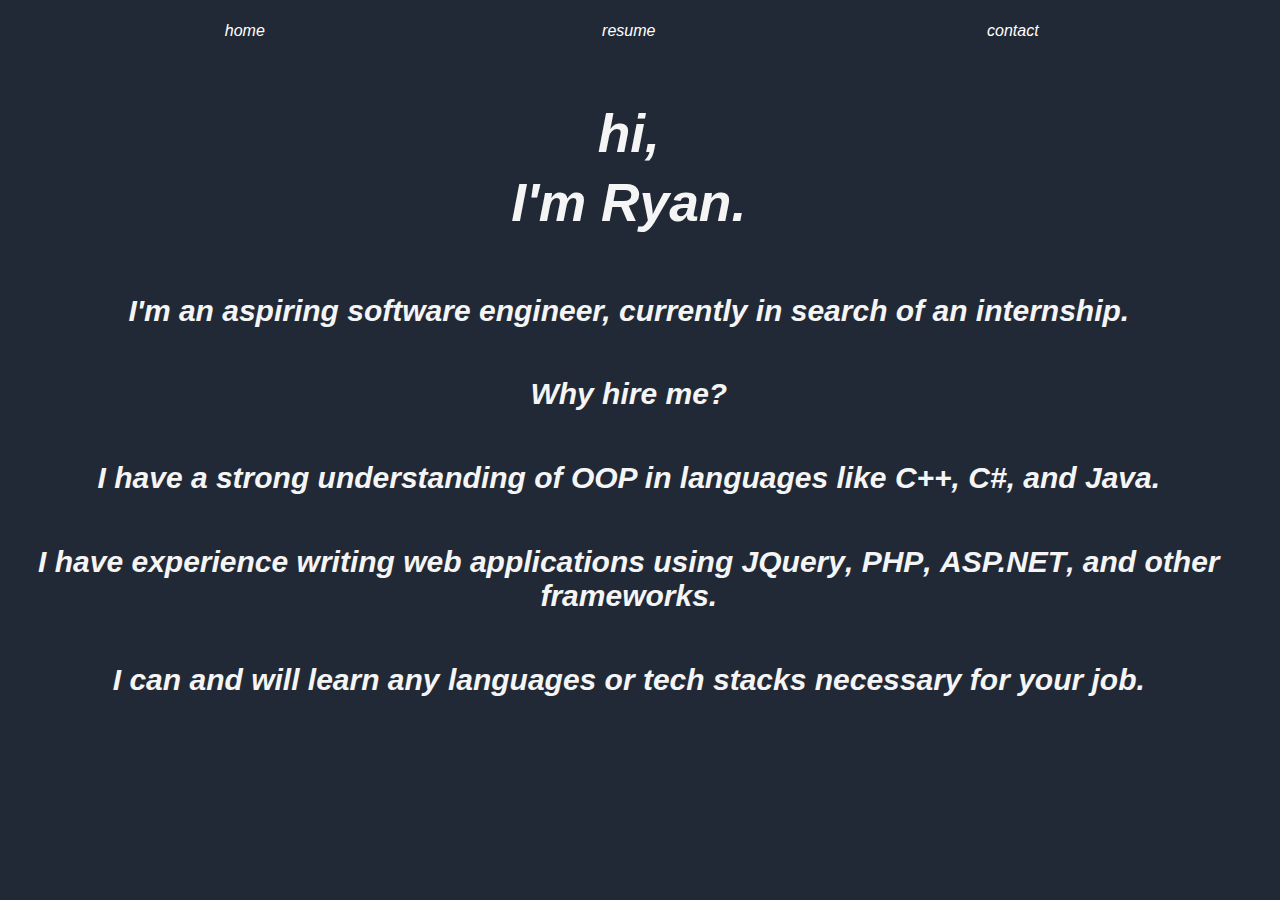
==== index.html @ dfc20670 "Mobile config v2" ====
<!DOCTYPE html>
<html lang="en">
<head>
    <meta charset="UTF-8">
    <meta http-equiv="X-UA-Compatible" content="IE=edge">
    <meta name="viewport" content="width=device-width, initial-scale=1.0">
    <title>Ryan Enns</title>
    <link rel="stylesheet" href="index.css">
</head>
<body>
    <div class="navbar">
        <ul id="nav">
            <li><a href="index.html">home</a></li>
            <li><a href="resume.html">resume</a></li>
            <li><a href="contact.html">contact</a></li>
        </ul>
    </div>
    <div id="body-margin">
        <div class="main" id="hi">
            <h1><i>hi,</i></h1>
        </div>
        <div class="main" id="ryan">
            <h1><I>I'm Ryan.</I></h1>
        </div>
        <div class="sub">
            <h2>I'm an aspiring software engineer, currently in search of an internship.</h2>
        </div>
        <div class="sub" id="why">
            <h2><b>Why hire me?</b></h2>
        </div>
        <div class="sub">
            <h2>I have a strong understanding of OOP in languages like <b>C++</b>, <b>C#</b>, and <b>Java</b>.</h2>
        </div>
        <div class="sub">
            <h2>I have experience writing web applications using <b>JQuery</b>, <b>PHP</b>, <b>ASP.NET</b>, and other frameworks.</h2>
        </div>
        <div class="sub">
            <h2>I <b>can</b> and <b>will</b> learn <b>any</b> languages or tech stacks necessary for your job.</h2>
        </div>
    </div>
</body>
</html>
---- index.css ----
body {
    background-color: rgb(34, 41, 54);
    width: 97vw;
    height: 97vh;
}

.main, .sub {
    display: flex;
    justify-content: center;
    padding: 0%;
    font-family: 'Segoe UI', Tahoma, Geneva, Verdana, sans-serif;
    color: whitesmoke;
    font-size: 20pt;
}

#body-margin {
    padding: 1vw;
}

/*laughably bad design but it works!! >:D*/

#ryan {
    margin-top: -7vh;
}

.sub {
    font-style: oblique;
    font-weight: 300;
    font-size: 15pt;
    text-align: center;
}

.main :hover, .sub :hover {
    cursor: default;
}

/*
#hi {
    height: auto;
}

#final {
    font-size: 20pt;
}

#why {
    height: auto;
}

#why h2 {
    font-size: 30pt;
}

#ryan {
    height: 200px;
}

.main, .sub {
    display: flex;
    justify-content: center;
    padding: 0%;
    margin: -20px;
}

.main h1, .sub h2 {
    font-family: 'Segoe UI', Tahoma, Geneva, Verdana, sans-serif;
    color: whitesmoke;
    font-size: 5vw;
}

.sub {
    height: auto;
}
*/

/* nav stuff! */

#nav {
    display: flex;
    justify-content: center;
    list-style-type: none;
    margin: 0;
    padding: 0;
    overflow: hidden;
}

#nav li {
    width: 30vw;
    float: left;
}

#nav li a {
    /*font formatting*/
    font-style: italic;
    font-family: 'Segoe UI', Tahoma, Geneva, Verdana, sans-serif;

    display: block;
    color: white;

    text-align: center;
    text-decoration: none;

    padding: 14px 16px;
    /*sets transition property and duration*/
    transition-duration: 1s;
    transition-property: color;
}

#nav li a:hover {
    color: goldenrod;
}
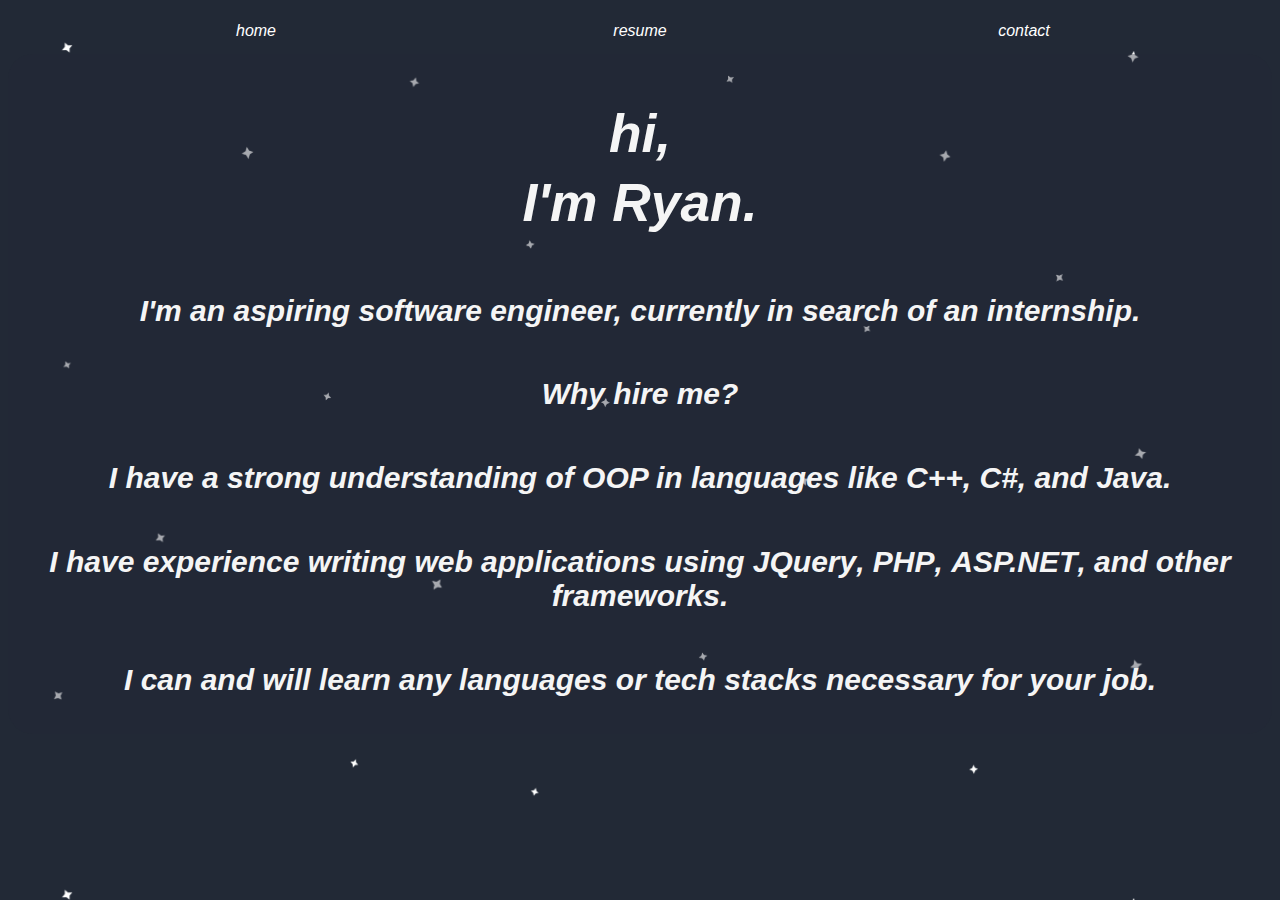
==== commit 505e1566: "Created resume.html; sorted styles; added resume.pdf" ====
--- a/index.html
+++ b/index.html
@@ -6,6 +6,7 @@
     <meta name="viewport" content="width=device-width, initial-scale=1.0">
     <title>Ryan Enns</title>
     <link rel="stylesheet" href="index.css">
+    <link rel="stylesheet" href="navbar.css">
 </head>
 <body>
     <div class="navbar">
@@ -17,25 +18,25 @@
     </div>
     <div id="body-margin">
         <div class="main" id="hi">
-            <h1><i>hi,</i></h1>
+            <h1 class="text"><i>hi,</i></h1>
         </div>
         <div class="main" id="ryan">
-            <h1><I>I'm Ryan.</I></h1>
+            <h1 class="text"><I>I'm Ryan.</I></h1>
         </div>
         <div class="sub">
-            <h2>I'm an aspiring software engineer, currently in search of an internship.</h2>
+            <h2 class="text">I'm an aspiring software engineer, currently in search of an internship.</h2>
         </div>
         <div class="sub" id="why">
-            <h2><b>Why hire me?</b></h2>
+            <h2 class="text"><b>Why hire me?</b></h2>
         </div>
         <div class="sub">
-            <h2>I have a strong understanding of OOP in languages like <b>C++</b>, <b>C#</b>, and <b>Java</b>.</h2>
+            <h2 class="text">I have a strong understanding of OOP in languages like <b>C++</b>, <b>C#</b>, and <b>Java</b>.</h2>
         </div>
         <div class="sub">
-            <h2>I have experience writing web applications using <b>JQuery</b>, <b>PHP</b>, <b>ASP.NET</b>, and other frameworks.</h2>
+            <h2 class="text">I have experience writing web applications using <b>JQuery</b>, <b>PHP</b>, <b>ASP.NET</b>, and other frameworks.</h2>
         </div>
         <div class="sub">
-            <h2>I <b>can</b> and <b>will</b> learn <b>any</b> languages or tech stacks necessary for your job.</h2>
+            <h2 class="text">I <b>can</b> and <b>will</b> learn <b>any</b> languages or tech stacks necessary for your job.</h2>
         </div>
     </div>
 </body>
--- a/index.css
+++ b/index.css
@@ -1,22 +1,69 @@
+/* styles for all pages */
+
 body {
-    background-color: rgb(34, 41, 54);
-    width: 97vw;
-    height: 97vh;
+    user-select: none;
+    -moz-user-select: none;
+    -webkit-user-select: none;
+    background-image: url(./images/bckgr.png);
+    background-size: 100%;
 }
+
+.text {
+    font-family: 'Segoe UI', Tahoma, Geneva, Verdana, sans-serif;
+    color: whitesmoke;
+}
+
 
 .main, .sub {
     display: flex;
     justify-content: center;
     padding: 0%;
-    font-family: 'Segoe UI', Tahoma, Geneva, Verdana, sans-serif;
-    color: whitesmoke;
     font-size: 20pt;
 }
 
 #body-margin {
     padding: 1vw;
+    background-color: rgba(34, 41, 54, 0.4);
+    border-radius: 25px;
 }
 
+/* styles for the resume.html page */
+
+.skills-bubble {
+    background-color: rgba(72, 61, 139, 0.75);
+    width: 30vw;
+
+    margin-right: 10px;
+    margin-left: 10px;
+
+    border-radius: 15px;
+    margin-top: 1vw;
+    margin-bottom: 1vw;
+}
+
+.skills-bubble :hover {
+    cursor: default;
+}
+
+/* dynamic stuff for various device sizes */
+
+@media only screen and (max-width: 600px) {
+    .skills-bubble {
+        font-size: 10pt;
+    }
+}
+
+@media only screen and (min-width: 1100px) {
+    .skills-bubble {
+        text-align: center;
+        float: left;
+    }
+
+    #bubbles {
+        display: flex;
+        justify-content: center;
+    }
+}
 /*laughably bad design but it works!! >:D*/
 
 #ryan {
@@ -32,80 +79,4 @@
 
 .main :hover, .sub :hover {
     cursor: default;
-}
-
-/*
-#hi {
-    height: auto;
-}
-
-#final {
-    font-size: 20pt;
-}
-
-#why {
-    height: auto;
-}
-
-#why h2 {
-    font-size: 30pt;
-}
-
-#ryan {
-    height: 200px;
-}
-
-.main, .sub {
-    display: flex;
-    justify-content: center;
-    padding: 0%;
-    margin: -20px;
-}
-
-.main h1, .sub h2 {
-    font-family: 'Segoe UI', Tahoma, Geneva, Verdana, sans-serif;
-    color: whitesmoke;
-    font-size: 5vw;
-}
-
-.sub {
-    height: auto;
-}
-*/
-
-/* nav stuff! */
-
-#nav {
-    display: flex;
-    justify-content: center;
-    list-style-type: none;
-    margin: 0;
-    padding: 0;
-    overflow: hidden;
-}
-
-#nav li {
-    width: 30vw;
-    float: left;
-}
-
-#nav li a {
-    /*font formatting*/
-    font-style: italic;
-    font-family: 'Segoe UI', Tahoma, Geneva, Verdana, sans-serif;
-
-    display: block;
-    color: white;
-
-    text-align: center;
-    text-decoration: none;
-
-    padding: 14px 16px;
-    /*sets transition property and duration*/
-    transition-duration: 1s;
-    transition-property: color;
-}
-
-#nav li a:hover {
-    color: goldenrod;
 }--- a/navbar.css
+++ b/navbar.css
@@ -0,0 +1,36 @@
+/* nav stuff! */
+
+#nav {
+    display: flex;
+    justify-content: center;
+    list-style-type: none;
+    margin: 0;
+    padding: 0;
+    overflow: hidden;
+}
+
+#nav li {
+    width: 30vw;
+    float: left;
+}
+
+#nav li a {
+    /*font formatting*/
+    font-style: italic;
+    font-family: 'Segoe UI', Tahoma, Geneva, Verdana, sans-serif;
+
+    display: block;
+    color: white;
+
+    text-align: center;
+    text-decoration: none;
+
+    padding: 14px 16px;
+    /*sets transition property and duration*/
+    transition-duration: 1s;
+    transition-property: color;
+}
+
+#nav li a:hover {
+    color: goldenrod;
+}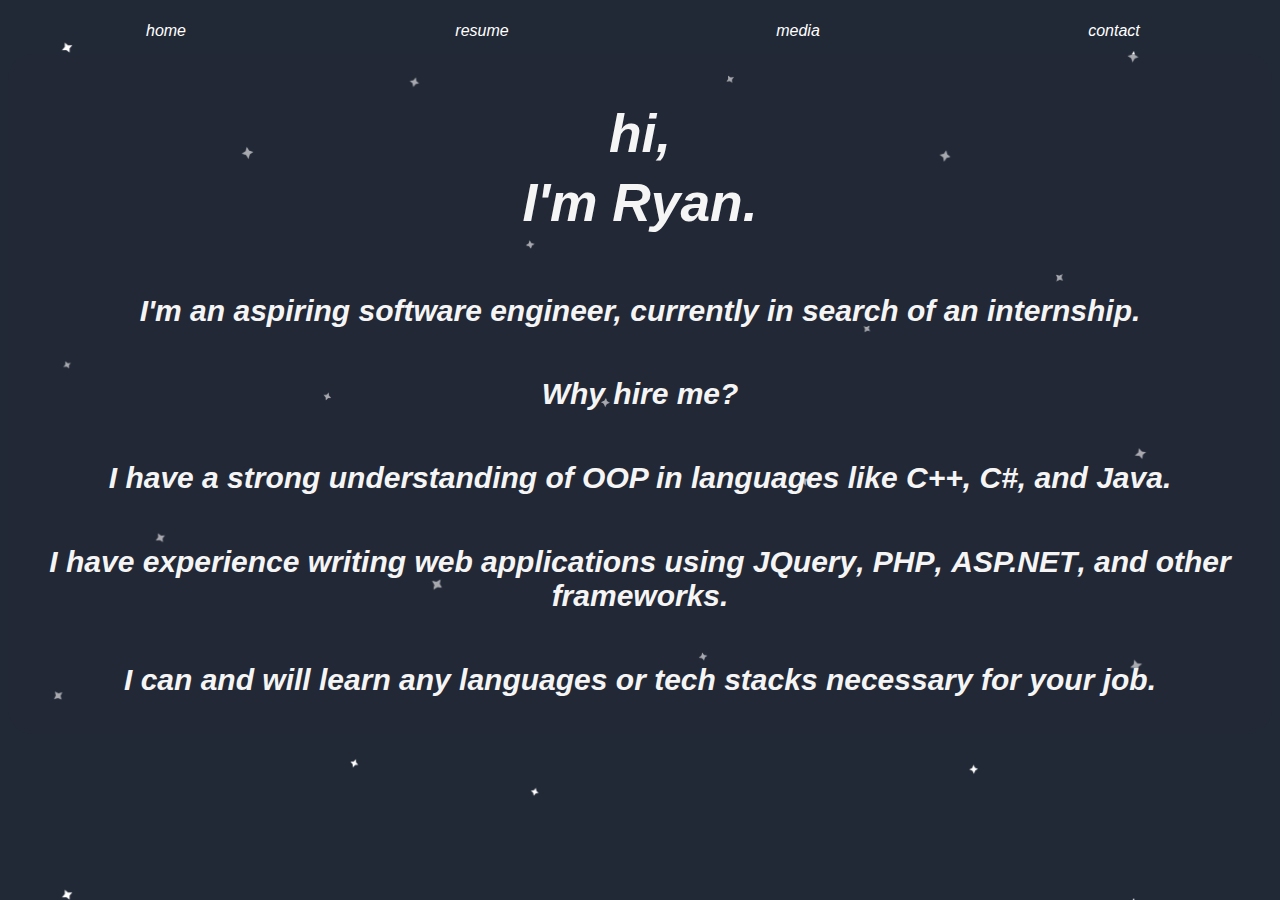
==== commit 5e9db381: "Added media page." ====
--- a/index.html
+++ b/index.html
@@ -9,10 +9,11 @@
     <link rel="stylesheet" href="navbar.css">
 </head>
 <body>
-    <div class="navbar">
+    <div id="navbar">
         <ul id="nav">
             <li><a href="index.html">home</a></li>
             <li><a href="resume.html">resume</a></li>
+            <li><a href="media.html">media</a></li>
             <li><a href="contact.html">contact</a></li>
         </ul>
     </div>
--- a/index.css
+++ b/index.css
@@ -5,6 +5,7 @@
     -moz-user-select: none;
     -webkit-user-select: none;
     background-image: url(./images/bckgr.png);
+    background-color: rgba(34, 41, 54, 1);
     background-size: 100%;
 }
 
@@ -27,9 +28,13 @@
     border-radius: 25px;
 }
 
-/* styles for the resume.html page */
+/* styles for the resume.html & media.html pages */
 
 .skills-bubble {
+    padding: 15px;
+
+    text-align: center;
+
     background-color: rgba(72, 61, 139, 0.75);
     width: 30vw;
 
@@ -45,17 +50,38 @@
     cursor: default;
 }
 
+.skills-paragraph {
+    /*PADDING*/
+    padding-top: 10px;
+    padding-bottom: 10px;
+
+    padding-left: 30px;
+    padding-right: 30px;
+
+
+    border-radius: 15px;
+    background-color:rgba(34, 41, 54, 0.4);
+}
+
+.skills-paragraph p {
+    text-align: left;
+    font-weight: 550;
+}
+
 /* dynamic stuff for various device sizes */
 
-@media only screen and (max-width: 600px) {
+@media only screen and (max-width: 1099px) {
     .skills-bubble {
         font-size: 10pt;
+        margin: 0 auto;
+        padding-top: 1vh;
+        padding-bottom: 1vh;
+        width: 80vw;
     }
 }
 
 @media only screen and (min-width: 1100px) {
     .skills-bubble {
-        text-align: center;
         float: left;
     }
 
--- a/navbar.css
+++ b/navbar.css
@@ -33,4 +33,14 @@
 
 #nav li a:hover {
     color: goldenrod;
+}
+
+@keyframes slideFromleft {
+    0% {
+        transform: translateX(-100%);
+    }
+
+    100% {
+        transform: translateX(0);
+    }
 }